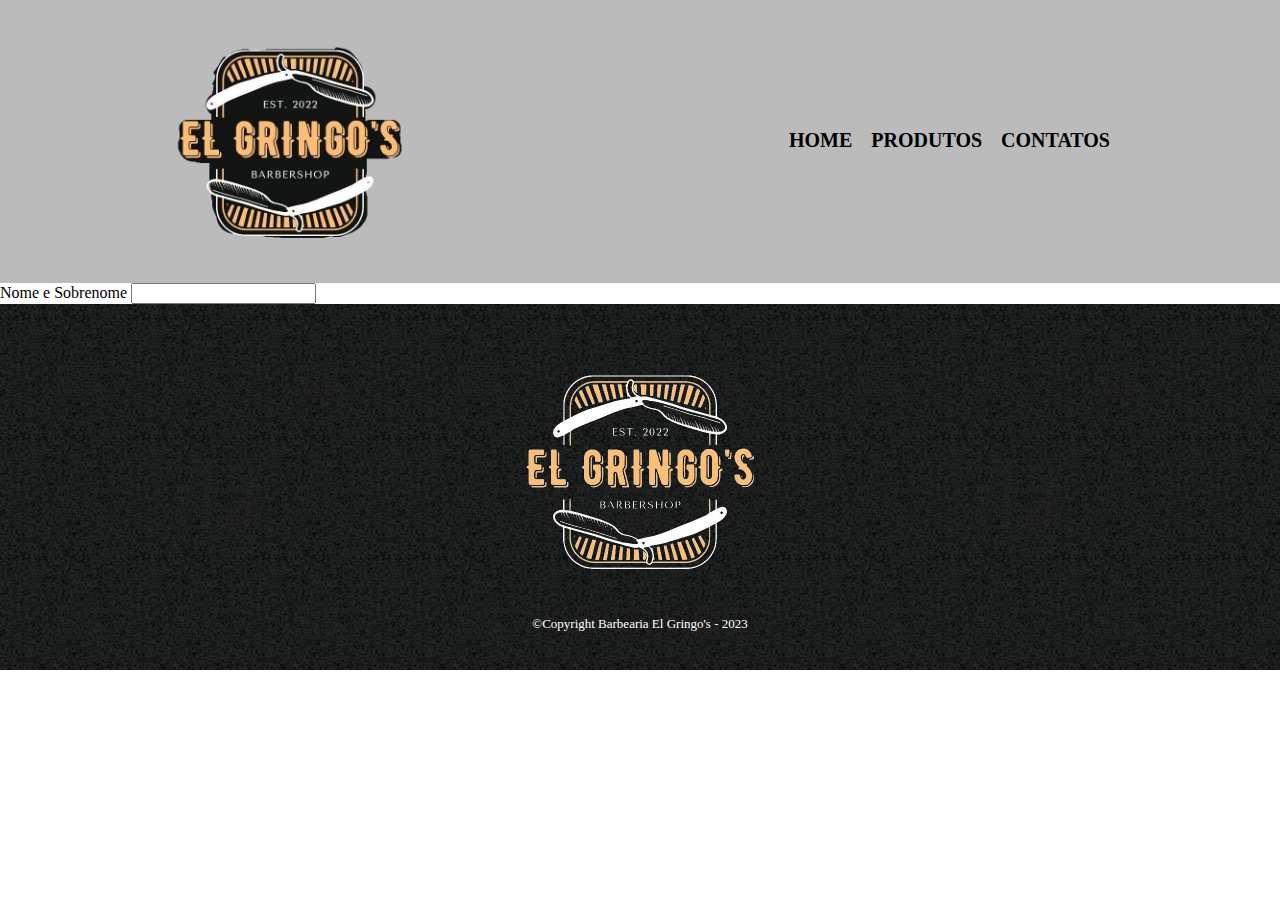
==== contato.html @ b0f1550b "att" ====
<!DOCTYPE html>
<html lang="pt-br">

<head>
    <meta charset="UTF-8">
    <meta http-equiv="X-UA-Compatible" content="IE=edge">
    <meta name="viewport" content="width=device-width, initial-scale=1.0">
    <title>Produtos - Barbearia El Gringo's</title>
    <link rel="stylesheet" href="reset.css">
    <link rel="stylesheet" href="style.css">
    <link rel="shortcut icon" href="elgringo.jpg" type="image/x-icon">
</head>

<body>
    <header>
        <div class="caixa">
            <h1><img id="gringo" src="elgringo1.png" alt=""></h1>
            <nav>
                <ul>
                    <li><a href="index.html">Home</a></li>
                    <li><a href="Produtos.html">Produtos</a></li>
                    <li><a href="">Contatos</a></li>
                </ul>
            </nav>
        </div>

    </header>
    <main>
        <form>
            <label for="nomesobrenome">Nome e Sobrenome</label>
            <input type="text" id="nomesobrenome">
        </form>

    </main>
    <footer>
        <img class="final" src="elgringo2.png" alt="">
        <p class="copyrigth">©Copyright Barbearia El Gringo's - 2023</p>
    </footer>
</body>

</html>
---- style.css ----
header{
    background: #bbbbbb;
    padding: 20px 0;
}
#gringo{
    height: 240px;
}
.caixa{
    position: relative;
    width: 940px;
    margin: 0 auto;
}

nav{
    position: absolute;
    top: 110px;
    right: 0;
}

nav li {
    display: inline;
    margin: 0 0 0 15px;

}

nav a {
    text-transform: uppercase;
    color: #000000;
    font-weight: bold;
    font-size: 20px;
    text-decoration: none;
}

.produtos li:hover{
    border-color:#c78c19 ;
    

}


.produtos li:active{
    border-color: green;
}

.produtos li:hover h2{
    font-size: 35px;
}

nav a:hover {
    color: #c78c19;
    text-decoration: underline;
}

.produtos {
    width:940px ;
    margin: 0 auto;
    padding: 50px 0;
}

.produtos li {
    display: inline-block;
    text-align: center;
    width: 30%;
    vertical-align: top;
    margin: 0 1.5%;
    padding: 30px 20px;
    box-sizing: border-box;
    border: 2px solid black;
    border-radius: 10px;
}

.produtos h2 {
    font-size: 30px;
    font-weight: bold;
}

.produto-descricao {
    font-size: 18px;
    font-weight: bold;
}

.produto-preco {
    font-size: 22px;
    font-weight: bold;
    margin:  10px 0 0;
}

.final{
    width: 250px;
}

footer{
    text-align: center;
    background: url(bg.jpg);
    padding: 40px 0;

}

.copyrigth{
    color: white;
    font-size: 13px;
    margin: 20px 0 0;
}
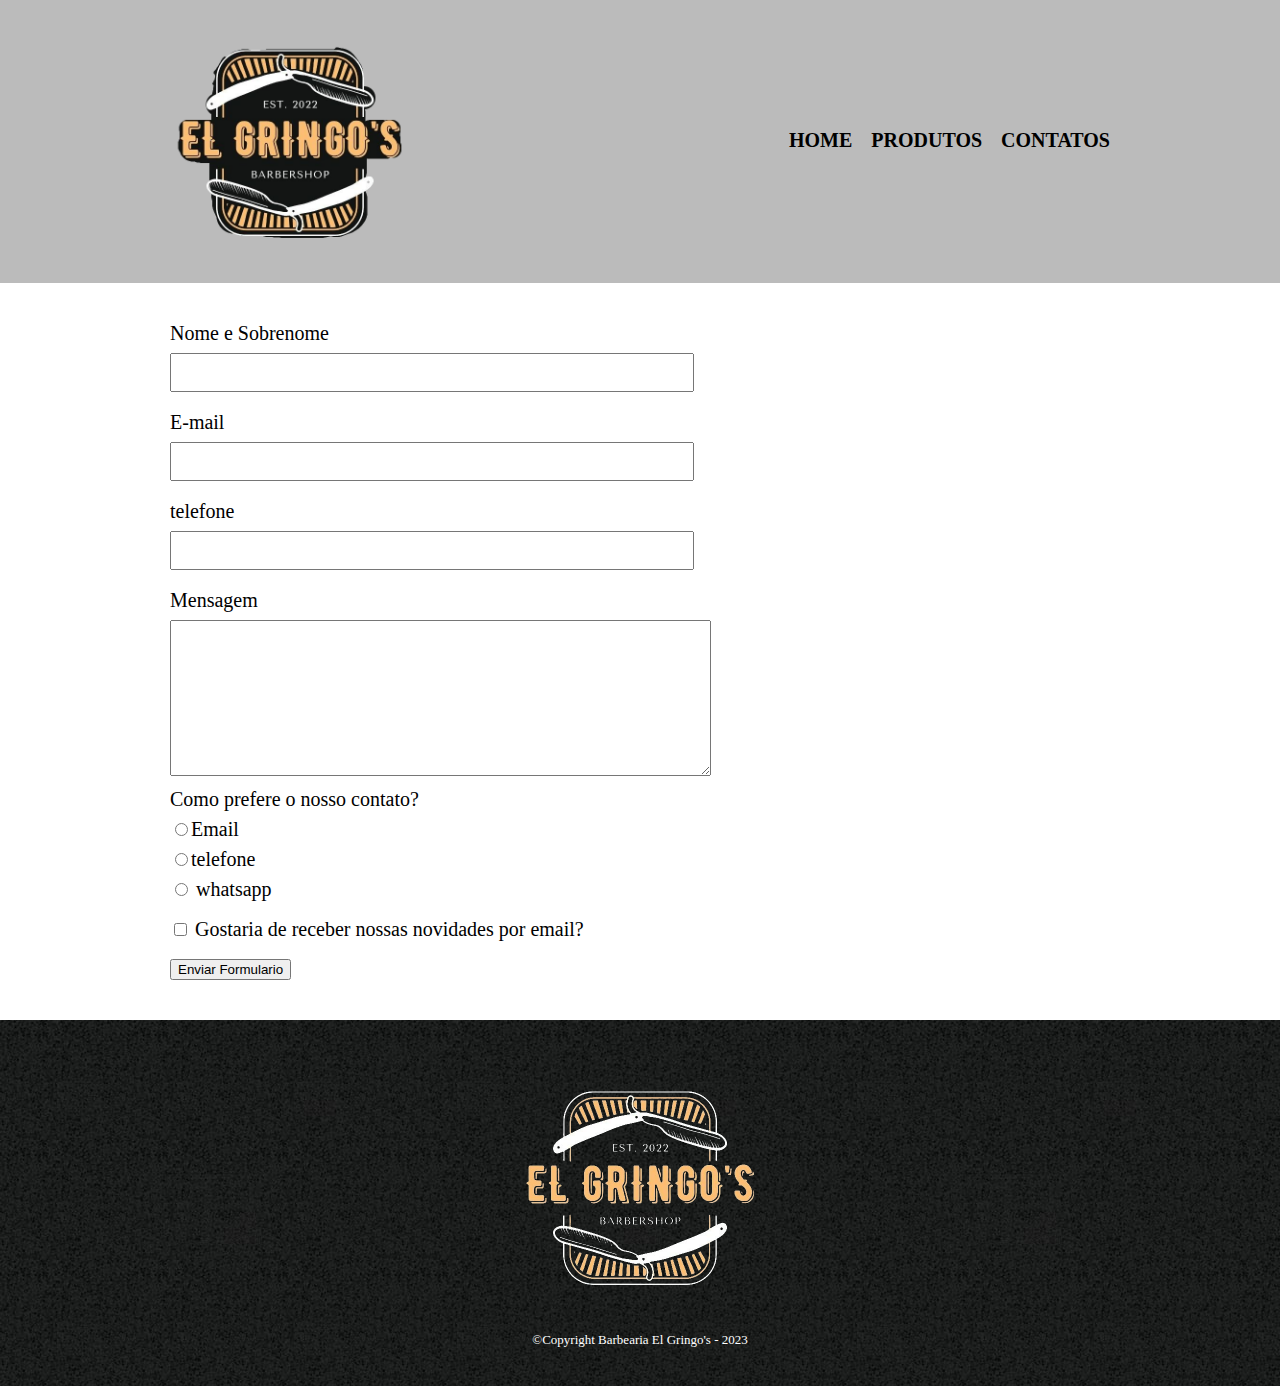
==== commit 37e6993c: "att" ====
--- a/contato.html
+++ b/contato.html
@@ -1,41 +1,65 @@
-<!DOCTYPE html>
-<html lang="pt-br">
+    <!DOCTYPE html>
+    <html lang="pt-br">
 
-<head>
-    <meta charset="UTF-8">
-    <meta http-equiv="X-UA-Compatible" content="IE=edge">
-    <meta name="viewport" content="width=device-width, initial-scale=1.0">
-    <title>Produtos - Barbearia El Gringo's</title>
-    <link rel="stylesheet" href="reset.css">
-    <link rel="stylesheet" href="style.css">
-    <link rel="shortcut icon" href="elgringo.jpg" type="image/x-icon">
-</head>
+    <head>
+        <meta charset="UTF-8">
+        <meta http-equiv="X-UA-Compatible" content="IE=edge">
+        <meta name="viewport" content="width=device-width, initial-scale=1.0">
+        <title>Produtos - Barbearia El Gringo's</title>
+        <link rel="stylesheet" href="reset.css">
+        <link rel="stylesheet" href="style.css">
+        <link rel="shortcut icon" href="elgringo.jpg" type="image/x-icon">
+    </head>
 
-<body>
-    <header>
-        <div class="caixa">
-            <h1><img id="gringo" src="elgringo1.png" alt=""></h1>
-            <nav>
-                <ul>
-                    <li><a href="index.html">Home</a></li>
-                    <li><a href="Produtos.html">Produtos</a></li>
-                    <li><a href="">Contatos</a></li>
-                </ul>
-            </nav>
-        </div>
+    <body>
+        <header>
+            <div class="caixa">
+                <h1><img id="gringo" src="elgringo1.png" alt=""></h1>
+                <nav>
+                    <ul>
+                        <li><a href="index.html">Home</a></li>
+                        <li><a href="Produtos.html">Produtos</a></li>
+                        <li><a href="">Contatos</a></li>
+                    </ul>
+                </nav>
+            </div>
 
-    </header>
-    <main>
-        <form>
-            <label for="nomesobrenome">Nome e Sobrenome</label>
-            <input type="text" id="nomesobrenome">
-        </form>
+        </header>
+        <main>
+            <form>
+                <label for="nomesobrenome">Nome e Sobrenome</label>
+                <input type="text" id="nomesobrenome" class="input-padrao">
 
-    </main>
+                <label for="email">E-mail</label>
+                <input type="text" id="email" class="input-padrao">
+
+                <label for="telefone">telefone</label>
+                <input type="text" id="telefone" class="input-padrao">
+
+                <label for="mensagem">Mensagem</label>
+                <textarea name="" id="mensagem" cols="65" rows="10"></textarea>
+
+                <div>
+                    <p>Como prefere o nosso contato?</p>
+                    <label for="radio-email"><input type="radio" name="contato" value="email" id="radio-email">Email</label>
+                    
+                    <label for="radio-telefone"><input type="radio" name="contato" value="telefone" id="radio-telefone">telefone</label>
+
+                    <label for="radio-whatsapp"><input type="radio" name="contato" value="whatsapp" id="radio-whatsapp"> whatsapp</label>
+                    
+                </div>
+
+                <label class="checkbox"><input type="checkbox" name="" id=""> Gostaria de receber nossas novidades por email?</label>
+
+                <input type="submit" value="Enviar Formulario">
+            </form>
+
+        </main>
+
+    </body>
     <footer>
         <img class="final" src="elgringo2.png" alt="">
         <p class="copyrigth">©Copyright Barbearia El Gringo's - 2023</p>
     </footer>
-</body>
 
-</html>+    </html>--- a/style.css
+++ b/style.css
@@ -102,3 +102,29 @@
     margin: 20px 0 0;
 }
 
+main{
+    width: 940px;
+    margin: 0 auto;
+}
+
+form {
+    margin: 40px 0;
+}
+
+form label, form p {
+    display: block;
+    font-size: 20px;
+    margin: 10px 0 10px;
+}
+
+.input-padrao {
+    display: block;
+    margin: 0 0 20px;
+    padding: 10px 25px;
+    width: 50%;
+
+}
+
+.checkbox {
+    margin: 20px 0px;
+}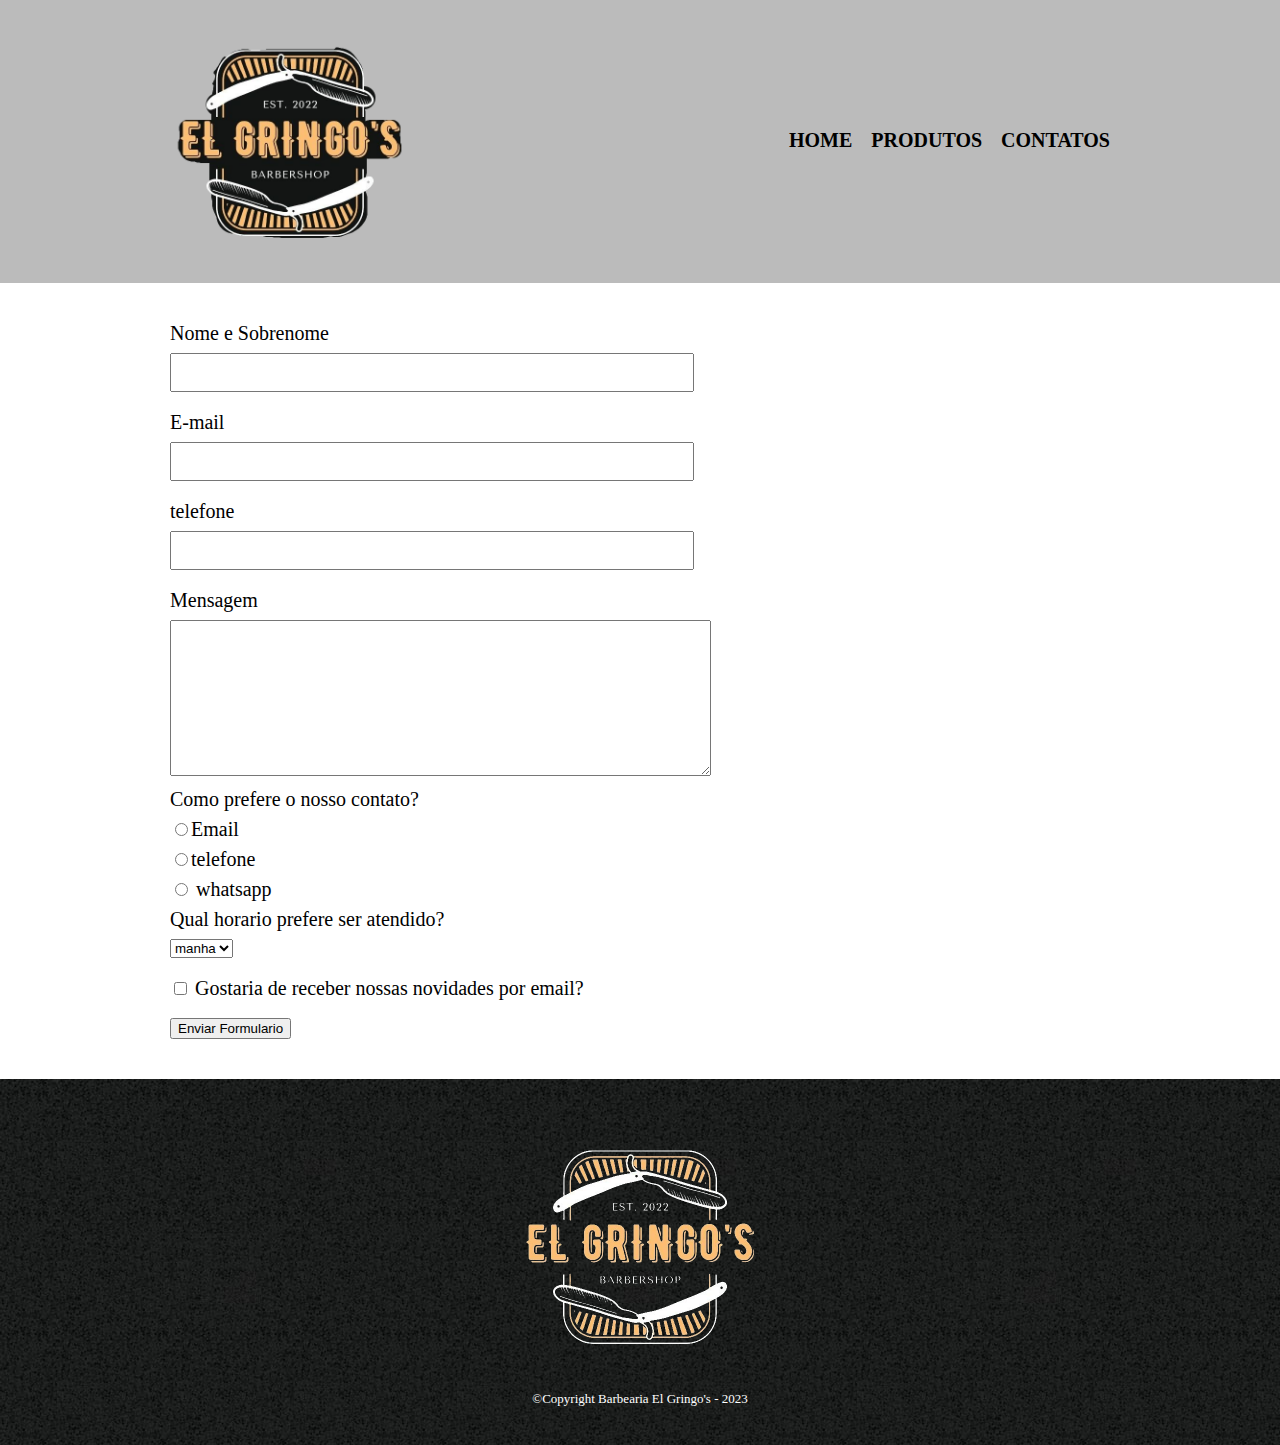
==== commit 68d86d06: "att" ====
--- a/contato.html
+++ b/contato.html
@@ -46,8 +46,14 @@
                     <label for="radio-telefone"><input type="radio" name="contato" value="telefone" id="radio-telefone">telefone</label>
 
                     <label for="radio-whatsapp"><input type="radio" name="contato" value="whatsapp" id="radio-whatsapp"> whatsapp</label>
-                    
                 </div>
+
+                <p>Qual horario prefere ser atendido?</p>
+                <select>
+                    <option value="">manha</option>
+                    <option value="">tarde</option>
+                    <option value="">noite</option>
+                </select>
 
                 <label class="checkbox"><input type="checkbox" name="" id=""> Gostaria de receber nossas novidades por email?</label>
 
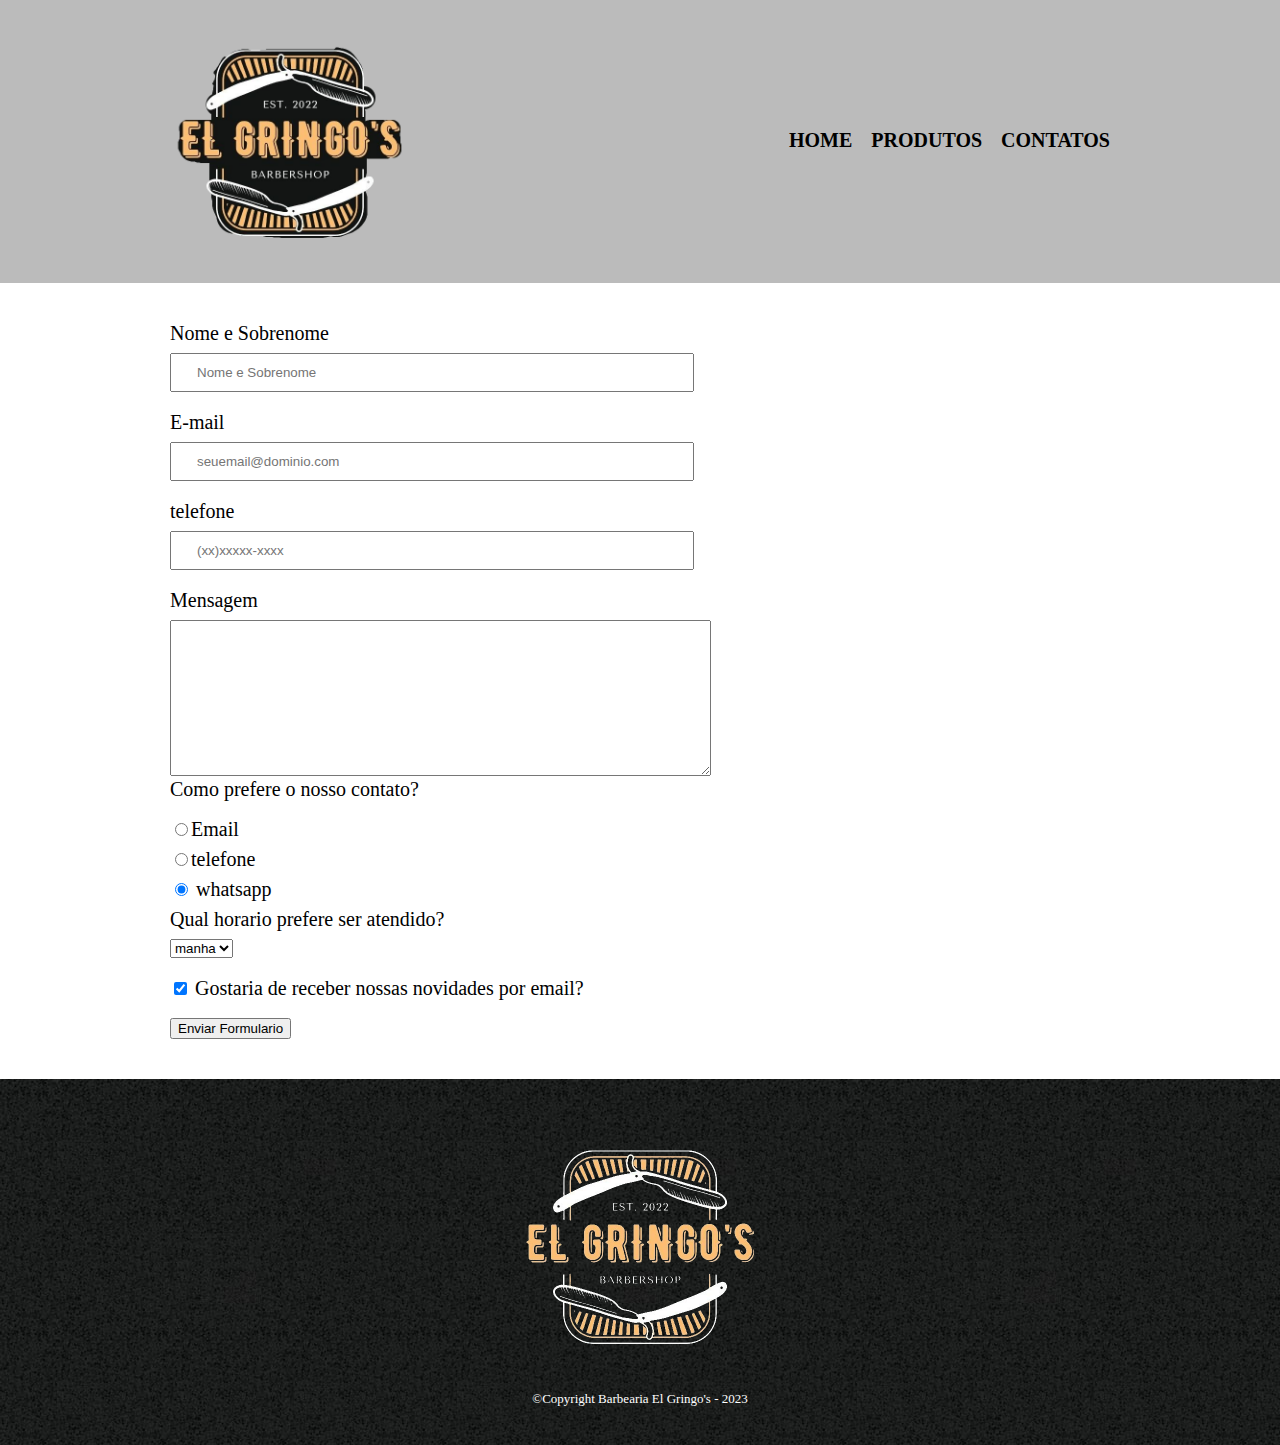
==== commit a8f9110a: "att" ====
--- a/contato.html
+++ b/contato.html
@@ -14,7 +14,7 @@
     <body>
         <header>
             <div class="caixa">
-                <h1><img id="gringo" src="elgringo1.png" alt=""></h1>
+                <h1><img id="gringo" src="elgringo1.png" alt="Logo da Barbearia"></h1>
                 <nav>
                     <ul>
                         <li><a href="index.html">Home</a></li>
@@ -28,34 +28,36 @@
         <main>
             <form>
                 <label for="nomesobrenome">Nome e Sobrenome</label>
-                <input type="text" id="nomesobrenome" class="input-padrao">
+                <input type="text" id="nomesobrenome" class="input-padrao" required placeholder="Nome e Sobrenome">
 
                 <label for="email">E-mail</label>
-                <input type="text" id="email" class="input-padrao">
+                <input type="email" id="email" class="input-padrao" required placeholder="seuemail@dominio.com">
 
                 <label for="telefone">telefone</label>
-                <input type="text" id="telefone" class="input-padrao">
+                <input type="tel" id="telefone" class="input-padrao"required placeholder="(xx)xxxxx-xxxx">
 
                 <label for="mensagem">Mensagem</label>
-                <textarea name="" id="mensagem" cols="65" rows="10"></textarea>
+                <textarea name="" id="mensagem" cols="65" rows="10" required></textarea>
 
-                <div>
-                    <p>Como prefere o nosso contato?</p>
+                <fieldset>
+                    <legend>Como prefere o nosso contato?</legend>
                     <label for="radio-email"><input type="radio" name="contato" value="email" id="radio-email">Email</label>
                     
                     <label for="radio-telefone"><input type="radio" name="contato" value="telefone" id="radio-telefone">telefone</label>
 
-                    <label for="radio-whatsapp"><input type="radio" name="contato" value="whatsapp" id="radio-whatsapp"> whatsapp</label>
-                </div>
+                    <label for="radio-whatsapp"><input type="radio" name="contato" value="whatsapp" id="radio-whatsapp" checked> whatsapp</label>
+                </fieldset>
 
-                <p>Qual horario prefere ser atendido?</p>
-                <select>
-                    <option value="">manha</option>
-                    <option value="">tarde</option>
-                    <option value="">noite</option>
-                </select>
+                <fieldset>
+                    <legend>Qual horario prefere ser atendido?</legend>
+                    <select>
+                        <option value="">manha</option>
+                        <option value="">tarde</option>
+                        <option value="">noite</option>
+                    </select>
+                </fieldset>
 
-                <label class="checkbox"><input type="checkbox" name="" id=""> Gostaria de receber nossas novidades por email?</label>
+                <label class="checkbox"><input type="checkbox" checked name="" id=""> Gostaria de receber nossas novidades por email?</label>
 
                 <input type="submit" value="Enviar Formulario">
             </form>
@@ -64,7 +66,7 @@
 
     </body>
     <footer>
-        <img class="final" src="elgringo2.png" alt="">
+        <img class="final" src="elgringo2.png" alt="Logo da Barbearia">
         <p class="copyrigth">©Copyright Barbearia El Gringo's - 2023</p>
     </footer>
 
--- a/style.css
+++ b/style.css
@@ -111,7 +111,7 @@
     margin: 40px 0;
 }
 
-form label, form p {
+form label, form legend {
     display: block;
     font-size: 20px;
     margin: 10px 0 10px;
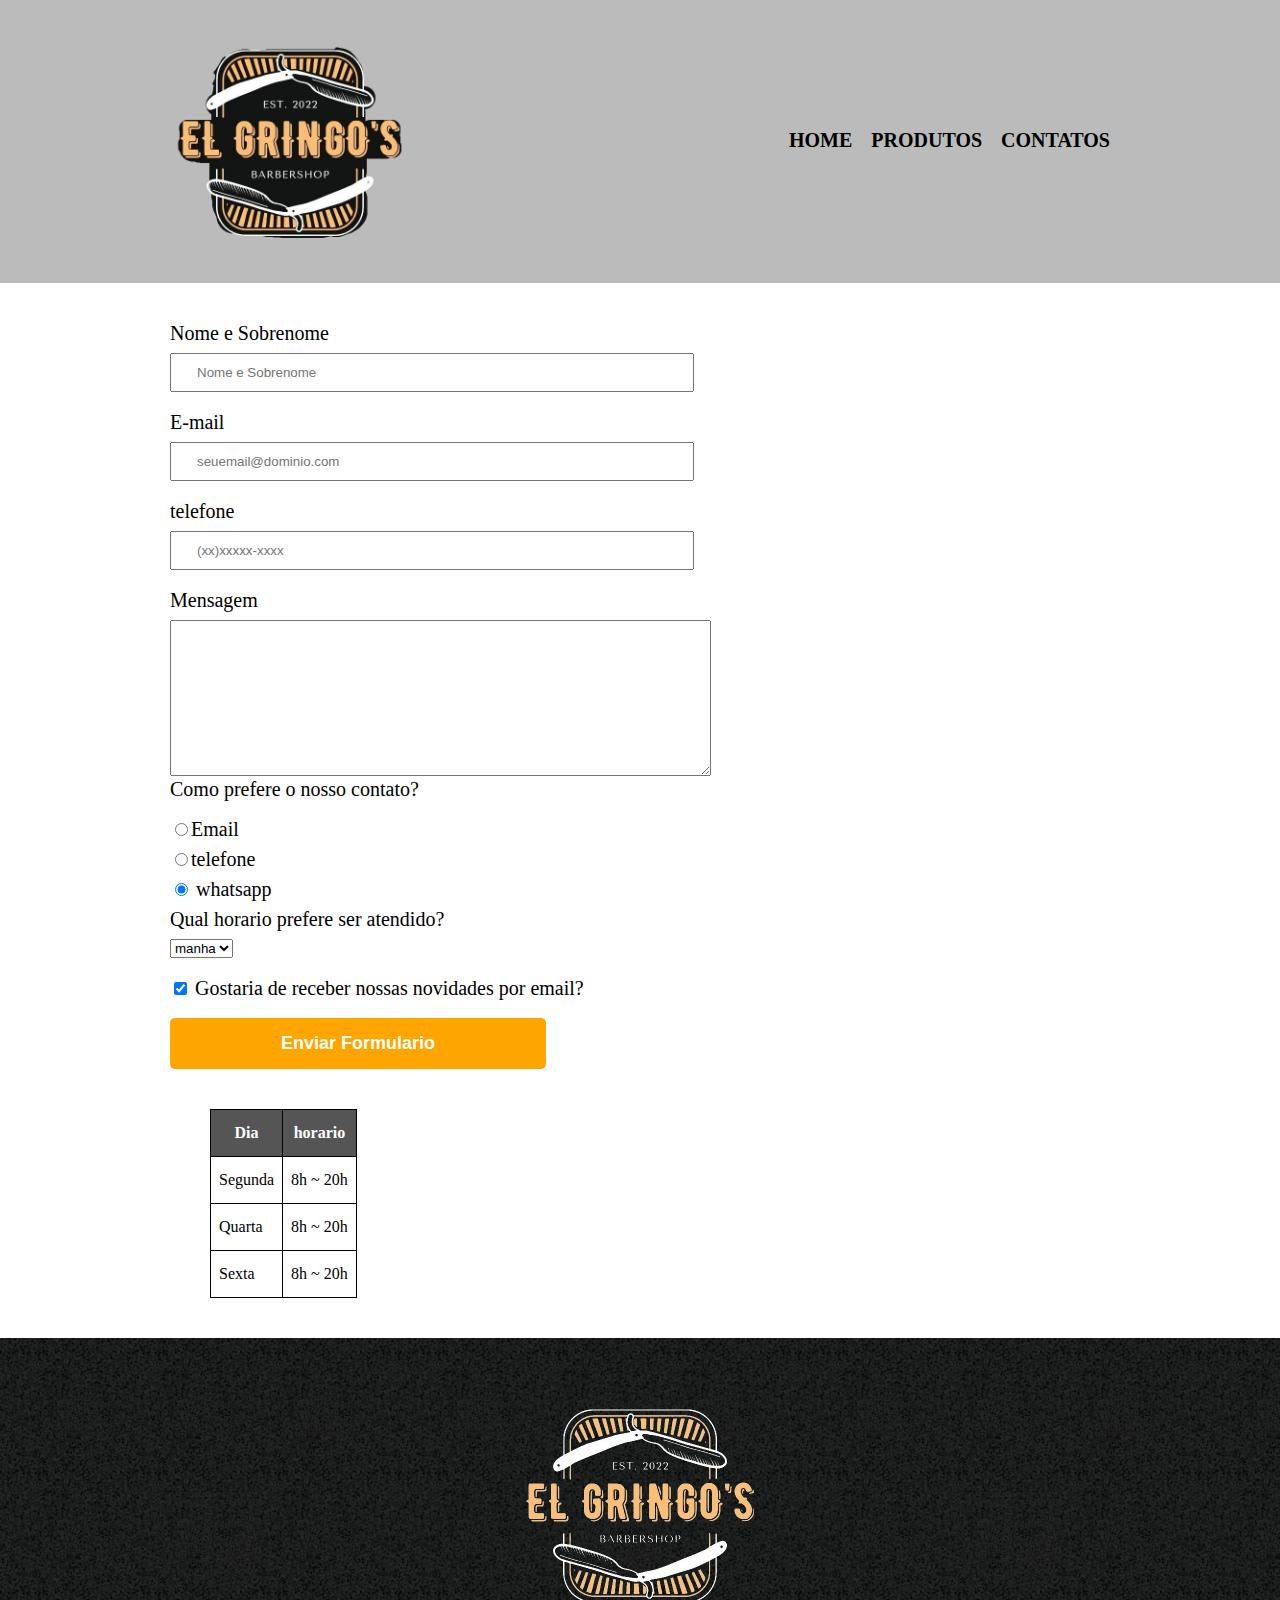
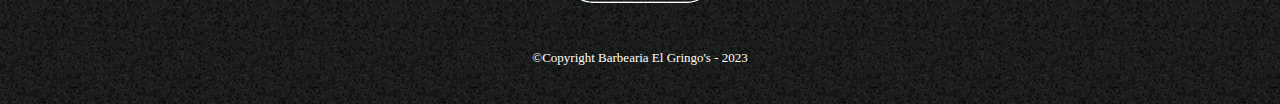
==== commit 7ab68cc4: "`finalizaçao" ====
--- a/contato.html
+++ b/contato.html
@@ -59,8 +59,31 @@
 
                 <label class="checkbox"><input type="checkbox" checked name="" id=""> Gostaria de receber nossas novidades por email?</label>
 
-                <input type="submit" value="Enviar Formulario">
+                <input type="submit" value="Enviar Formulario" class="enviar">
             </form>
+
+            <table>
+                    <thead>
+                        <tr>
+                            <th>Dia</th>
+                            <th>horario</th>
+                        </tr>
+                    </thead>
+                <tbody>
+                    <tr>
+                        <td>Segunda</td>
+                        <td>8h ~ 20h</td>
+                    </tr>
+                    <tr>
+                        <td>Quarta</td>
+                        <td>8h ~ 20h</td>
+                    </tr>
+                    <tr>
+                        <td>Sexta</td>
+                        <td>8h ~ 20h</td>
+                    </tr>
+                </tbody>
+            </table>
 
         </main>
 
--- a/style.css
+++ b/style.css
@@ -127,4 +127,38 @@
 
 .checkbox {
     margin: 20px 0px;
-}+}
+
+.enviar{
+    width: 40%;
+    padding: 15px 0;
+    background: orange;
+    color: white;
+    font-weight: bold;
+    font-size: 18px;
+    border: none;
+    border-radius: 5px;
+    transition: 1s all;
+    cursor: pointer;
+}
+
+.enviar:hover{
+    background: darkorange;
+    transform:scale(1.1) ;
+}
+
+table{
+    margin: 40px 40px;
+}
+
+thead{
+    background: #555555;
+    color: white;
+    font-weight: bold;
+}
+
+td,th {
+    border:1px solid black ;
+    padding: 15px 8px;
+}
+
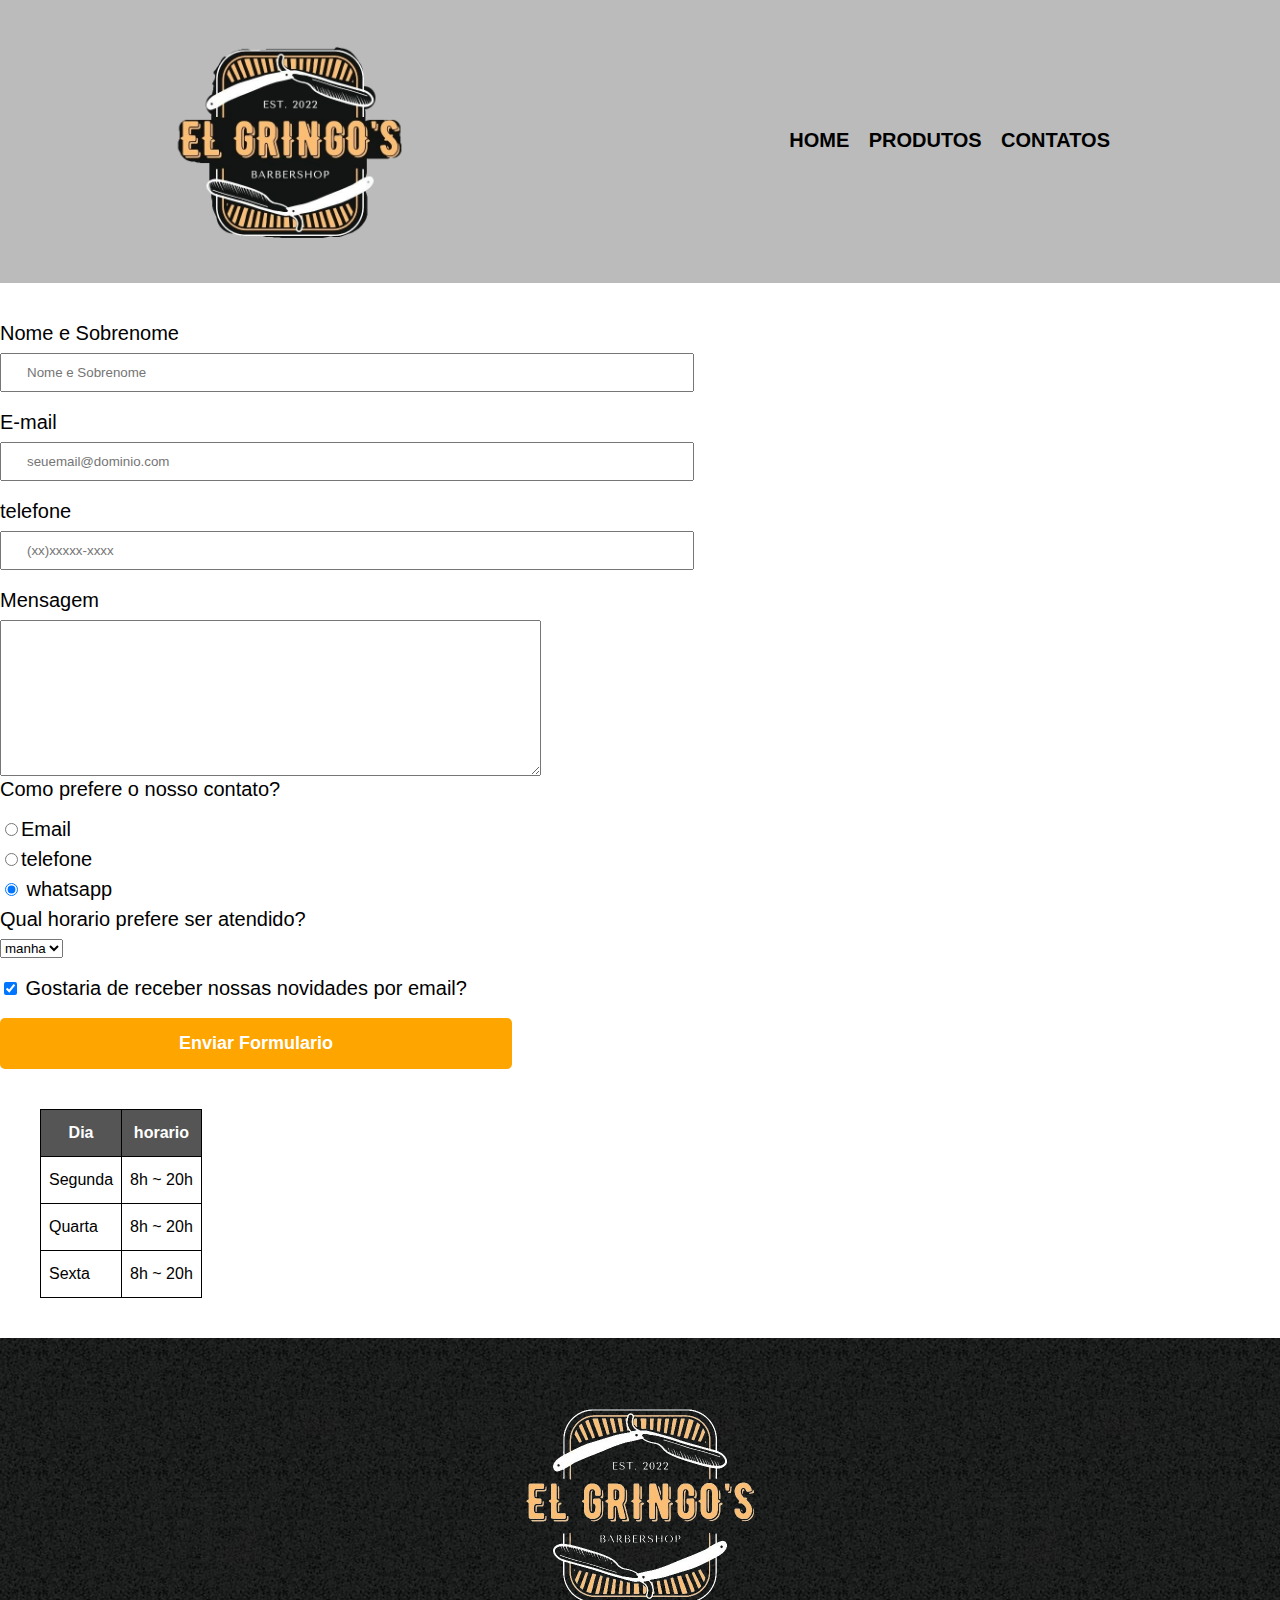
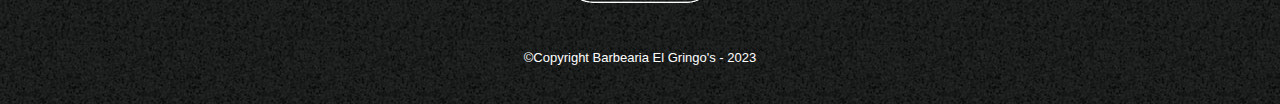
==== commit 8ab31282: "att" ====
--- a/contato.html
+++ b/contato.html
@@ -19,7 +19,7 @@
                     <ul>
                         <li><a href="index.html">Home</a></li>
                         <li><a href="Produtos.html">Produtos</a></li>
-                        <li><a href="">Contatos</a></li>
+                        <li><a href="contato.html">Contatos</a></li>
                     </ul>
                 </nav>
             </div>
--- a/style.css
+++ b/style.css
@@ -1,3 +1,8 @@
+body {
+    font-family: 'Montserrat', sans-serif;
+}
+
+
 header{
     background: #bbbbbb;
     padding: 20px 0;
@@ -52,15 +57,18 @@
 }
 
 .produtos {
-    width:940px ;
+    max-width:940px ;
     margin: 0 auto;
     padding: 50px 0;
-}
+    
+}
+
+
 
 .produtos li {
     display: inline-block;
     text-align: center;
-    width: 30%;
+    max-width: 30%;
     vertical-align: top;
     margin: 0 1.5%;
     padding: 30px 20px;
@@ -103,8 +111,7 @@
 }
 
 main{
-    width: 940px;
-    margin: 0 auto;
+    
 }
 
 form {
@@ -162,3 +169,137 @@
     padding: 15px 8px;
 }
 
+/* css da pagina inicial */
+.banner{
+    width: 100%;
+
+}
+
+.titulo-principal {
+    text-align: center;
+    font-size: 2em;
+    margin: 0 0 1em;
+    clear: left;
+    color: rgba(0,0,0,0.3);
+}
+
+.titulo-principal:first-letter {
+    font-weight: bold;
+}
+
+.principal{
+    padding: 0 0 1em;
+    background: #fefefe;
+    width: 940px;
+    margin: 0 auto;
+}
+
+.principal p {
+    margin: 0 0 1em;
+}
+
+.principal strong {
+    font-weight: bold;
+}
+
+.principal em {
+    font-style: italic;
+}
+
+.utensilios {
+    width: 120px;
+    float: left;
+    margin: 0 20px 20px 0;
+}
+.mapa {
+    padding: 3em 0;
+    background: linear-gradient(#fefefe,#888888);
+    
+}
+
+.mapa-conteudo{
+    width: 940px;
+    margin: 0 auto;
+}
+
+.mapa p {
+    margin: 0 0 2em;
+    text-align: center;
+}
+
+.beneficios{
+    padding: 3em 0;
+    background: #888888;
+}
+
+.conteudo-beneficios{
+    width: 640px;
+    margin: auto;
+}
+
+.lista-beneficios{
+    width: 40%;
+    display: inline-block;
+    vertical-align: top;
+}
+
+.itens{
+    line-height: 1.5; 
+}
+
+.itens:first-child{
+    font-weight: bold;
+}
+
+.itens:before{
+    content: "🟊";
+}
+
+.imagem-beneficios {
+    width: 60%;
+    opacity: 1;
+    transition: 400ms;
+    box-shadow: 10px 10px 5px  #000000b4;
+}
+
+.imagem-beneficios:hover{
+    opacity: 0.3;
+}
+
+.video {
+    width: 560px;
+    margin: 2em auto;
+} 
+
+@media screen and (max-width: 800px) {
+    .caixa, .principal, .conteudo-beneficios, .mapa-conteudo, .video, .produto-descricao {
+        width: auto;
+    }
+
+    h1 {
+        text-align: center;
+    }
+
+    nav{
+        position: static;
+    }
+
+    .lista-beneficios, .imagem-beneficios, .imagem-produto{
+        width: 100%;
+    }
+    
+    .produtos{
+        display: flex;
+        flex-wrap: wrap;
+        justify-content: center
+
+    }
+
+    .produtos li {
+        width: 282px;
+        max-width: none;
+        margin-bottom: 12px;
+    }
+
+}
+
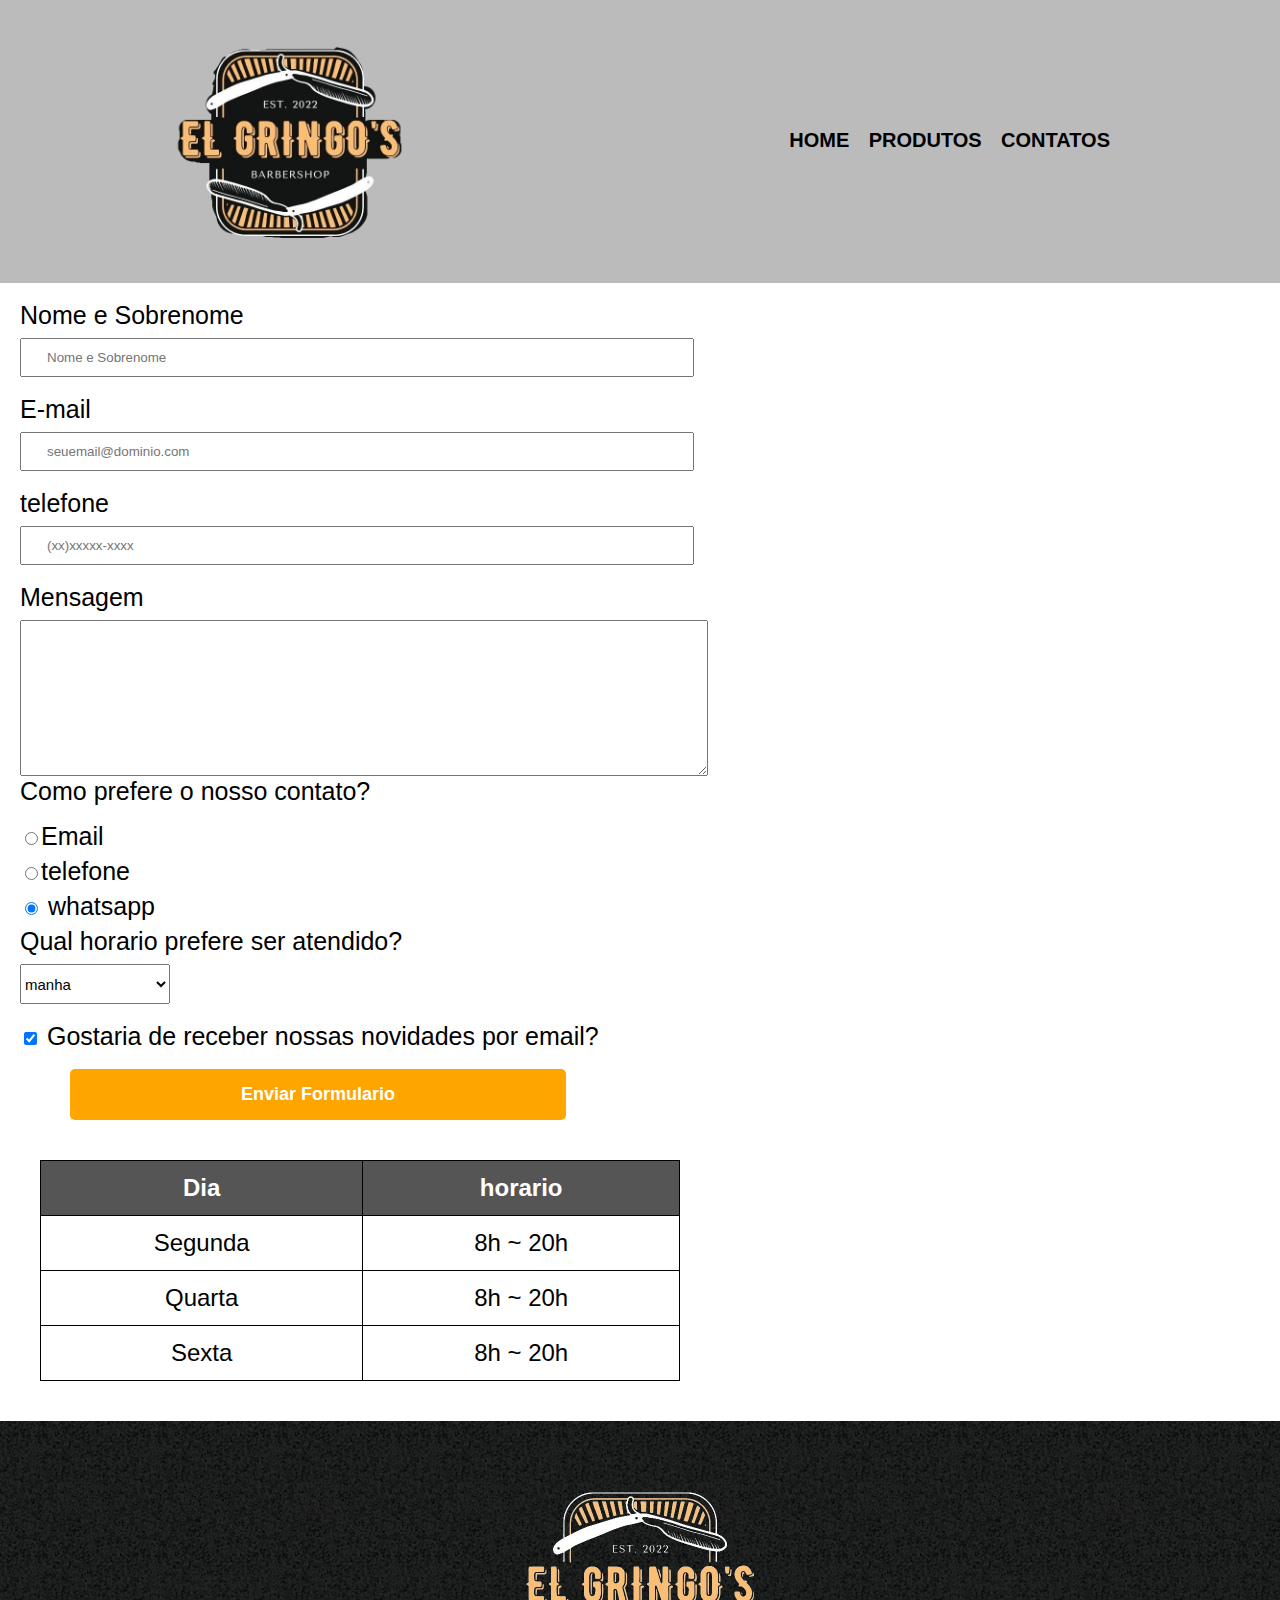
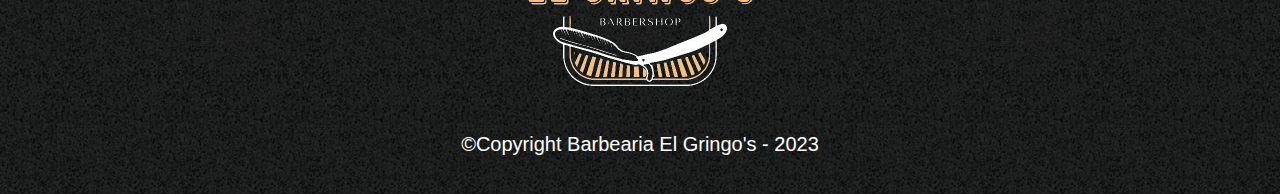
==== commit c3f2861f: "att" ====
--- a/contato.html
+++ b/contato.html
@@ -18,7 +18,7 @@
                 <nav>
                     <ul>
                         <li><a href="index.html">Home</a></li>
-                        <li><a href="Produtos.html">Produtos</a></li>
+                        <li><a href="produtos.html">Produtos</a></li>
                         <li><a href="contato.html">Contatos</a></li>
                     </ul>
                 </nav>
@@ -26,7 +26,7 @@
 
         </header>
         <main>
-            <form>
+            <form class="fomr">
                 <label for="nomesobrenome">Nome e Sobrenome</label>
                 <input type="text" id="nomesobrenome" class="input-padrao" required placeholder="Nome e Sobrenome">
 
@@ -37,9 +37,9 @@
                 <input type="tel" id="telefone" class="input-padrao"required placeholder="(xx)xxxxx-xxxx">
 
                 <label for="mensagem">Mensagem</label>
-                <textarea name="" id="mensagem" cols="65" rows="10" required></textarea>
+                <textarea class="tabela-mensagem" name="" id="mensagem" cols="30" rows="10" required></textarea>
 
-                <fieldset>
+                <fieldset >
                     <legend>Como prefere o nosso contato?</legend>
                     <label for="radio-email"><input type="radio" name="contato" value="email" id="radio-email">Email</label>
                     
@@ -50,7 +50,7 @@
 
                 <fieldset>
                     <legend>Qual horario prefere ser atendido?</legend>
-                    <select>
+                    <select class="quadro">
                         <option value="">manha</option>
                         <option value="">tarde</option>
                         <option value="">noite</option>
@@ -62,7 +62,7 @@
                 <input type="submit" value="Enviar Formulario" class="enviar">
             </form>
 
-            <table>
+            <table class="tabela-dias">
                     <thead>
                         <tr>
                             <th>Dia</th>
--- a/style.css
+++ b/style.css
@@ -16,6 +16,7 @@
     margin: 0 auto;
 }
 
+
 nav{
     position: absolute;
     top: 110px;
@@ -36,12 +37,11 @@
     text-decoration: none;
 }
 
+
 .produtos li:hover{
     border-color:#c78c19 ;
-    
-
-}
-
+
+}
 
 .produtos li:active{
     border-color: green;
@@ -62,8 +62,6 @@
     padding: 50px 0;
     
 }
-
-
 
 .produtos li {
     display: inline-block;
@@ -106,22 +104,35 @@
 
 .copyrigth{
     color: white;
-    font-size: 13px;
+    font-size: 20px;
     margin: 20px 0 0;
 }
 
-main{
-    
-}
-
 form {
-    margin: 40px 0;
+    margin: 20px;
+
 }
 
 form label, form legend {
     display: block;
-    font-size: 20px;
+    font-size: 25px;
     margin: 10px 0 10px;
+}
+
+.quadro{
+    height: 40px;
+    width: 150px;
+    font-size: 15px;
+}
+
+.tabela-dias{
+    width: 50%;
+    font-size: 1.5em;
+}
+
+.tabela-dias td {
+   text-align: center;
+    
 }
 
 .input-padrao {
@@ -132,6 +143,11 @@
 
 }
 
+.tabela-mensagem{
+    width: 100%;
+    max-width: 55%;
+}
+
 .checkbox {
     margin: 20px 0px;
 }
@@ -139,6 +155,7 @@
 .enviar{
     width: 40%;
     padding: 15px 0;
+    margin-left: 50px;
     background: orange;
     color: white;
     font-weight: bold;
